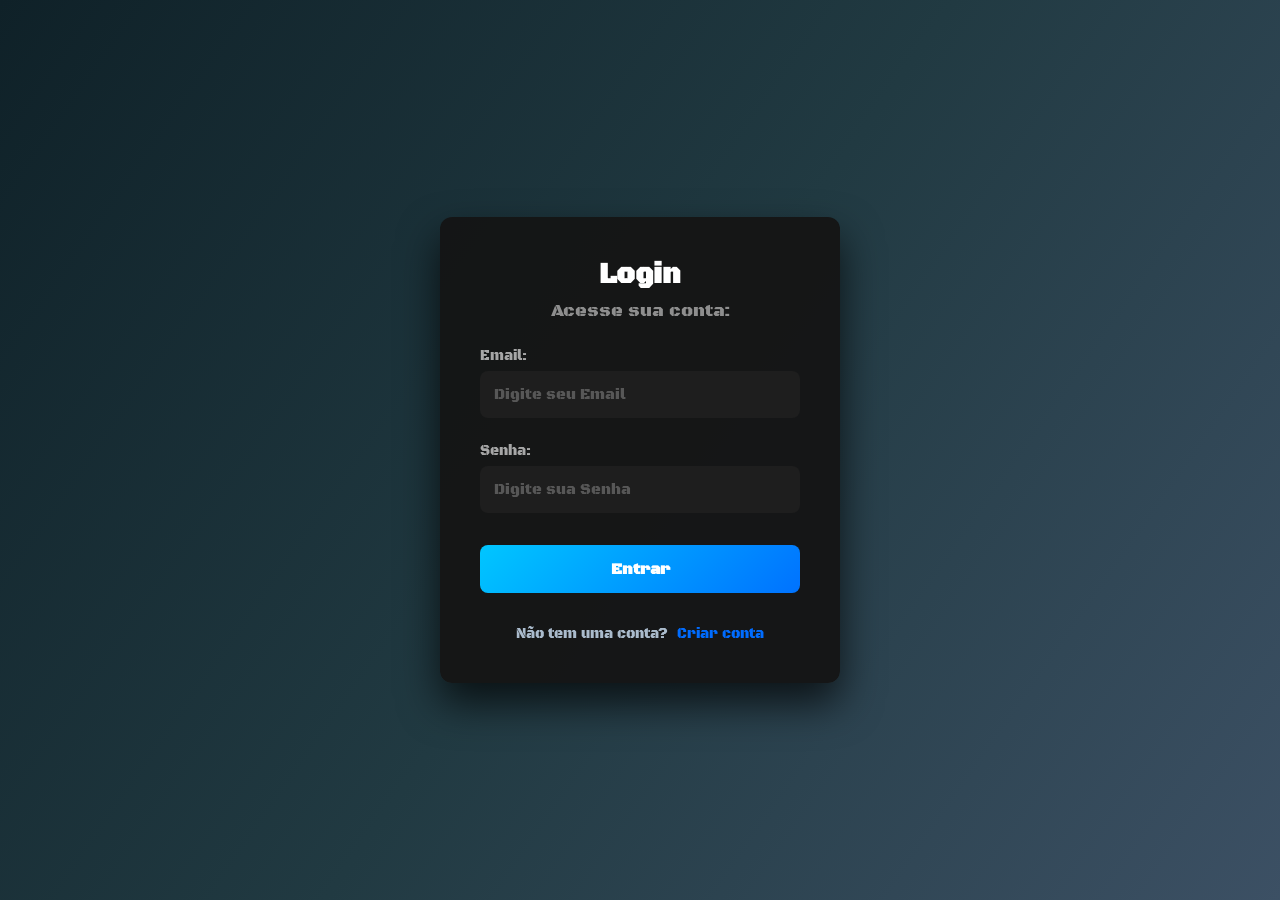
==== frontend/index.html @ 2d999b09 "Atualizando CSS do registro" ====
<!DOCTYPE html>
<html lang="pt-br">
<head>
    <meta charset="UTF-8">
    <meta name="viewport" content="width=device-width, initial-scale=1.0">
    <link rel="stylesheet" href="./css/styleDark.css">
    <link href="https://fonts.googleapis.com/css2?family=Black+Ops+One&display=swap" rel="stylesheet">
    <title>Login System - Logar</title>
</head>
<body>
    <div class="login-container">
        <!-- Div Principal de Login usada no css -->
        <!-- A Classe "login-container" é definida no arquivo style.css -->
        <h1>Login</h1> <!-- Título da página de login -->
        <p>Acesse sua conta:</p> <!-- Descrição da página de login -->
        <form>
            <div class="input-group">
                <label for="email">Email:</label> <!-- Rótulo para o campo de usuário -->
                <input id="email" type="email" placeholder="Digite seu Email" required> <!-- Campo de entrada para o nome de usuário -->
            </div>
            <div class="input-group">
                <label for="senha">Senha:</label> <!-- Rótulo para o campo de senha -->
                <input id="senha" type="password" placeholder="Digite sua Senha" required> <!-- Campo de entrada para a senha -->
            </div>
            <button type="submit">Entrar</button> <!-- Botão de envio do formulário -->
        </form>
        <div class="footer">
            <span>Não tem uma conta?</span> <!-- Link para a página de registro -->
            <a href="./register.html">Criar conta</a> <!-- Link para a página de registro -->
        </div>
    </div>
</body>
</html>
---- frontend/css/styleDark.css ----
* {
    margin: 0;
    padding: 0;
    box-sizing: border-box;
    font-family: "Black Ops One", system-ui;
    color: #abc;
}

body {
    height: 100vh;
    margin: 0;
    background: linear-gradient(125deg, #0f2128, #213a42, #3c5064);
    display: flex;
    justify-content: center;
    align-items: center;
    color: #ffffff;
}

.login-container, main {
    background-color: rgba(21, 21, 21, 0.95);
    width: 100%;
    max-width: 400px;
    padding: 40px;
    border-radius: 12px;
    box-shadow: 0 20px 40px rgba(0, 0, 0, 0.7);
    text-align: center;
}

.login-container h1 {
    font-size: 28px;
    margin-bottom: 8px;
    color: #fff;
}

.login-container p {
    font-size: 18px;
    margin-bottom: 25px;
    color: #bbbb;
}

.input-group {
    text-align: left;
    margin-bottom: 18px;
}

.input-group label {
    display: block;
    font-size: 14px;
    margin-bottom: 6px;
    color: #cccc;
}

.input-group input {
    background: #1e1e1e;
    width: 100%;
    padding: 14px;
    border-radius: 8px;
    margin-bottom: 6px;
    font-size: 15px;
    border: none;
    color: #ffff;
}

.input-group input::placeholder {
    color: #8888;
}

button {
    width: 100%;
    padding: 14px;
    border-radius: 8px;
    margin-top: 8px;
    margin-bottom: 24px;
    border: none;
    background: linear-gradient(135deg, #00c6ff, #0072ff);
    color: #ffffff;
    font-size: 16px;
    font-weight: bold;
    cursor: pointer;
    transition: transform 0.2s, box-shadow 0.2s;
}

button:hover {
    transform: translateY(2px);
    box-shadow: 0 10px 25px rgba(0, 114, 255, 0.5);
}

.footer {
    margin-top: 8px;
    font-size: 14px;
    color: #aaaa;
}

.footer a {
    margin-left: 5px;
    color: #006cff;
    text-decoration: none;
    transition: color 0.3s;
}

.footer a:hover {
    color: #66d9ff;
}
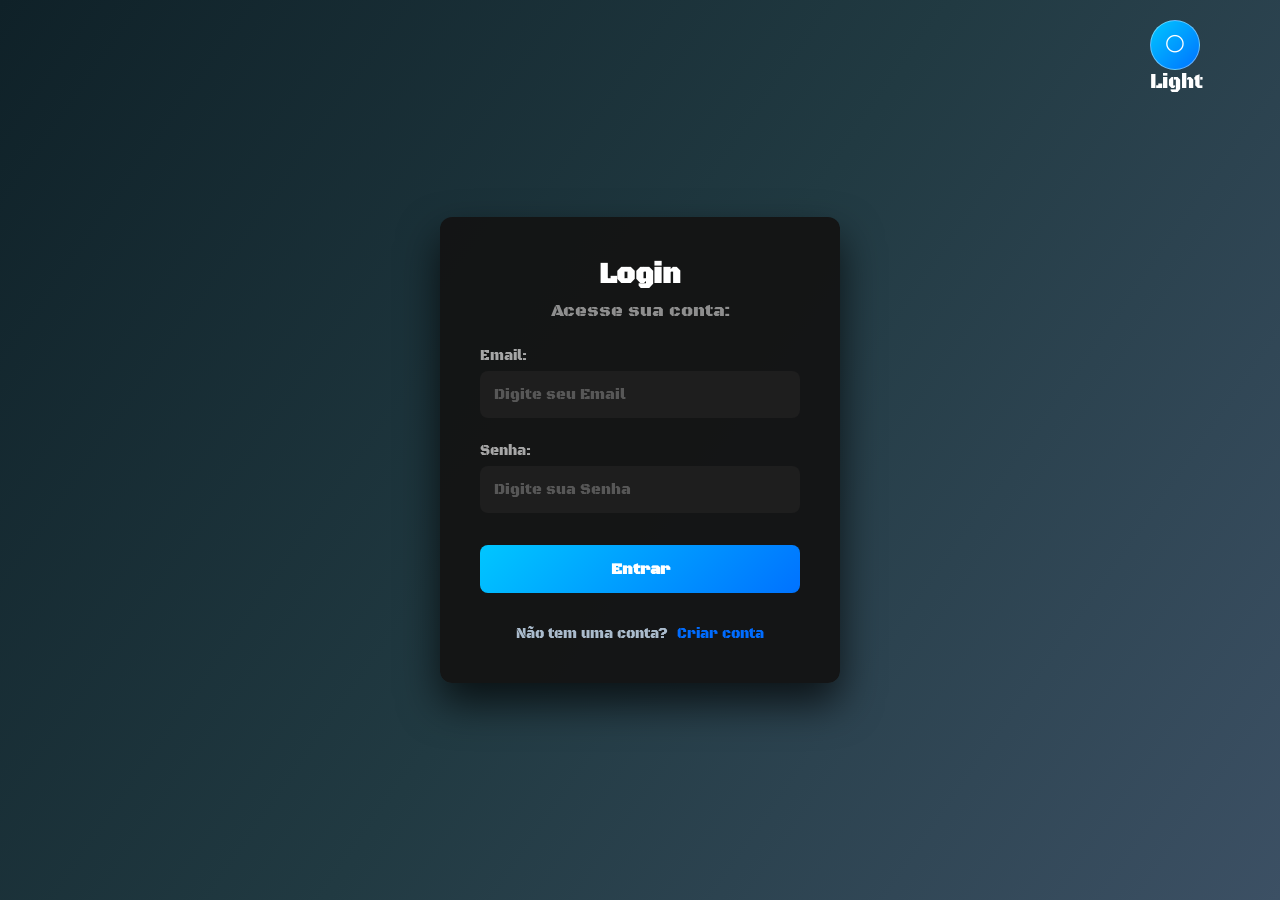
==== commit a0a63555: "IMPLEMENTANDO TEMA GLOBAL CLARO E ESCURO" ====
--- a/frontend/index.html
+++ b/frontend/index.html
@@ -6,8 +6,12 @@
     <link rel="stylesheet" href="./css/styleDark.css">
     <link href="https://fonts.googleapis.com/css2?family=Black+Ops+One&display=swap" rel="stylesheet">
     <title>Login System - Logar</title>
+    <script src="./js/login.js" defer></script>
+    <script src="./js/theme.js" defer></script>
 </head>
 <body>
+    <button class="theme-toggle-btn">☀</button>
+    <p class="theme-toggle-p">*</p>
     <div class="login-container">
         <!-- Div Principal de Login usada no css -->
         <!-- A Classe "login-container" é definida no arquivo style.css -->
--- a/frontend/css/styleDark.css
+++ b/frontend/css/styleDark.css
@@ -16,7 +16,8 @@
     color: #ffffff;
 }
 
-.login-container, main {
+.login-container,
+main {
     background-color: rgba(21, 21, 21, 0.95);
     width: 100%;
     max-width: 400px;
@@ -100,4 +101,92 @@
 
 .footer a:hover {
     color: #66d9ff;
+}
+
+.theme-toggle-btn {
+    position: absolute;
+    width: 50px;
+    height: 50px;
+    top: 20px;
+    right: 80px;
+    margin-top: 0;
+    padding: 10px;
+    border-radius: 50%;
+    font-size: 20px;
+    background-color: rgba(255, 255, 255, 0.2);
+    border: 1px solid rgba(255, 255, 255, 0.4);
+    color: white;
+    transition: 0.3s;
+    z-index: 1000;
+}
+
+.theme-toggle-p {
+    position: absolute;
+    width: 50px;
+    height: 50px;
+    top: 60px;
+    right: 90px;
+    margin-top: 0;
+    padding: 10px;
+    font-size: 20px;
+    color: black;
+    transition: 0.3s;
+    z-index: 1000;
+}
+
+
+.theme-toggle-p.light {
+    color: white;
+}
+
+body.light {
+    background: linear-gradient(135deg,
+            #e0f2fe,
+            #bae6fd,
+            #7dd3fc);
+}
+
+.login-container {
+    background: rgba(20, 20, 20, 0.95);
+}
+
+body.light .login-container {
+    background: #ffffff;
+    box-shadow: 0 20px 40px rgba(0, 114, 255, 0.15);
+}
+
+body.light .login-container h1 {
+    color: #0f172a;
+}
+
+body.light .login-container p {
+    color: #475569;
+}
+
+body.light .input-group label {
+    color: #334155;
+}
+
+body.light .input-group input {
+    background: #f1f5f9;
+    color: #0f172a;
+    border: 1px solid #cbd5e1;
+}
+
+body.light .input-group input::placeholder {
+    color: #94a3b8;
+}
+
+body.light .theme-toggle-btn {
+    background-color: rgba(15, 23, 42, 0.1);
+    border: 1px solid rgba(15, 23, 42, 0.2);
+    color: #0f172a;
+}
+
+body.light .footer {
+    color: #64748b;
+}
+
+body.light .footer a {
+    color: #0072ff;
 }
